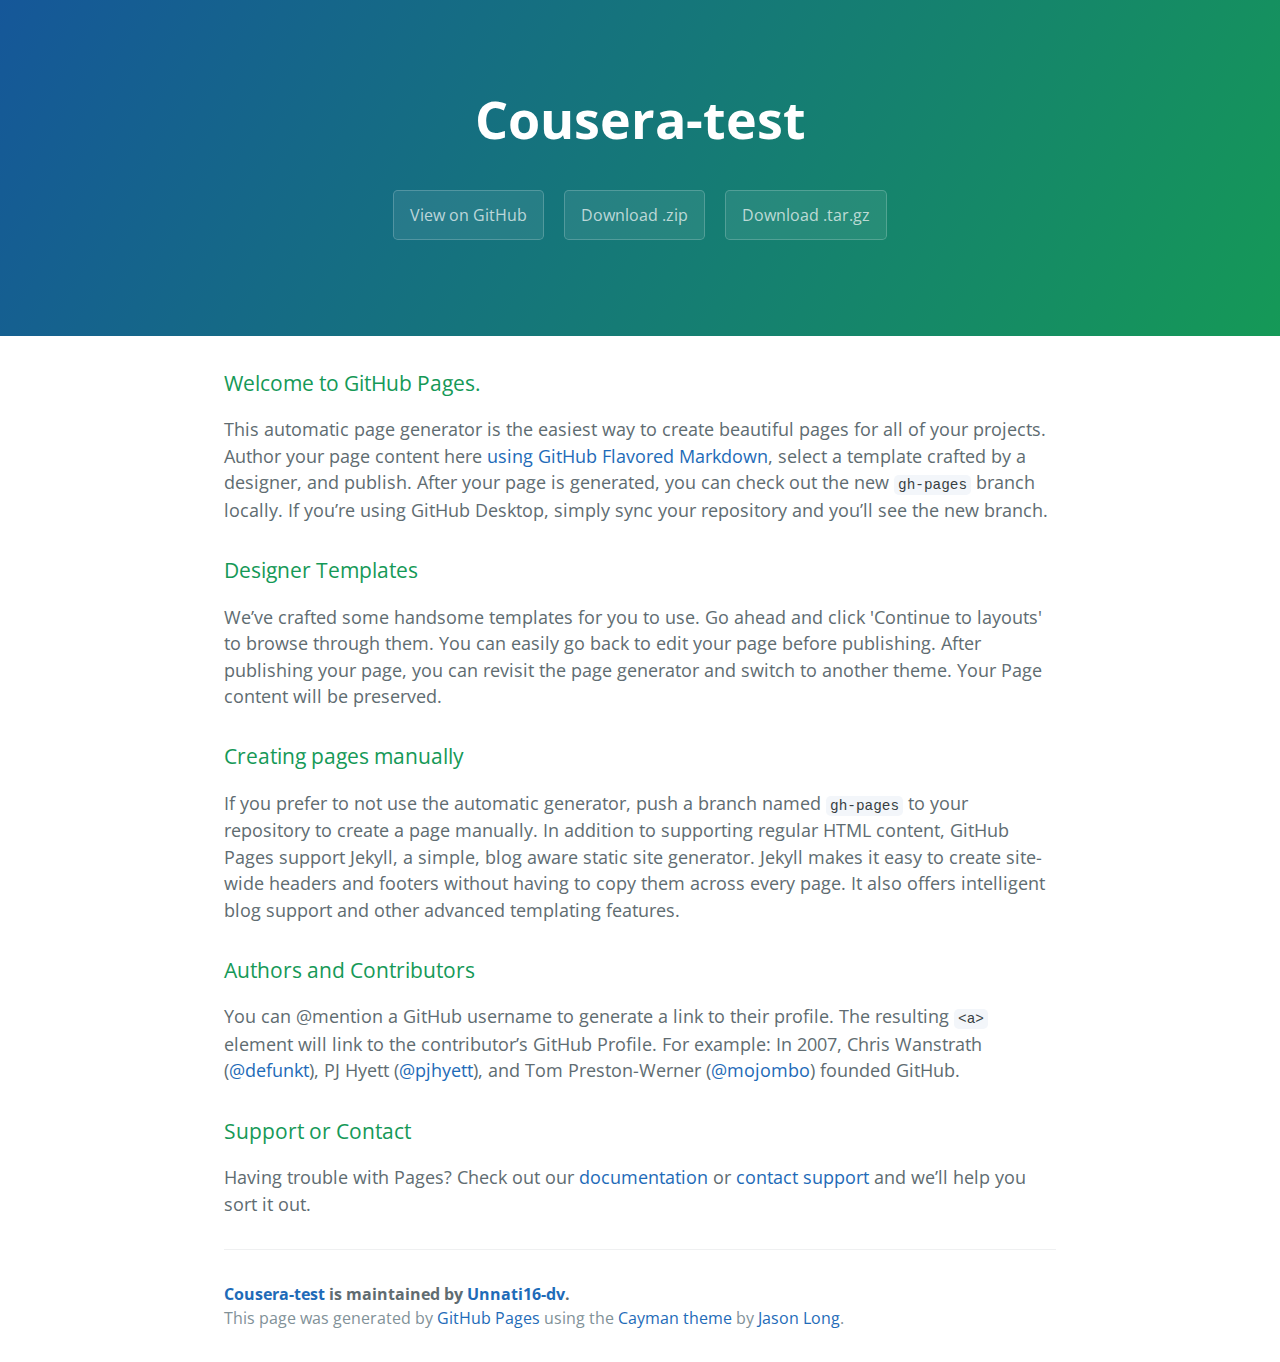
==== index.html @ 6e7a4257 "Create gh-pages branch via GitHub" ====
<!DOCTYPE html>
<html lang="en-us">
  <head>
    <meta charset="UTF-8">
    <title>Cousera-test by Unnati16-dv</title>
    <meta name="viewport" content="width=device-width, initial-scale=1">
    <link rel="stylesheet" type="text/css" href="stylesheets/normalize.css" media="screen">
    <link href='https://fonts.googleapis.com/css?family=Open+Sans:400,700' rel='stylesheet' type='text/css'>
    <link rel="stylesheet" type="text/css" href="stylesheets/stylesheet.css" media="screen">
    <link rel="stylesheet" type="text/css" href="stylesheets/github-light.css" media="screen">
  </head>
  <body>
    <section class="page-header">
      <h1 class="project-name">Cousera-test</h1>
      <h2 class="project-tagline"></h2>
      <a href="https://github.com/Unnati16-dv/cousera-test" class="btn">View on GitHub</a>
      <a href="https://github.com/Unnati16-dv/cousera-test/zipball/master" class="btn">Download .zip</a>
      <a href="https://github.com/Unnati16-dv/cousera-test/tarball/master" class="btn">Download .tar.gz</a>
    </section>

    <section class="main-content">
      <h3>
<a id="welcome-to-github-pages" class="anchor" href="#welcome-to-github-pages" aria-hidden="true"><span aria-hidden="true" class="octicon octicon-link"></span></a>Welcome to GitHub Pages.</h3>
<p>This automatic page generator is the easiest way to create beautiful pages for all of your projects. Author your page content here <a href="https://guides.github.com/features/mastering-markdown/">using GitHub Flavored Markdown</a>, select a template crafted by a designer, and publish. After your page is generated, you can check out the new <code>gh-pages</code> branch locally. If you’re using GitHub Desktop, simply sync your repository and you’ll see the new branch.</p>
<h3>
<a id="designer-templates" class="anchor" href="#designer-templates" aria-hidden="true"><span aria-hidden="true" class="octicon octicon-link"></span></a>Designer Templates</h3>
<p>We’ve crafted some handsome templates for you to use. Go ahead and click 'Continue to layouts' to browse through them. You can easily go back to edit your page before publishing. After publishing your page, you can revisit the page generator and switch to another theme. Your Page content will be preserved.</p>
<h3>
<a id="creating-pages-manually" class="anchor" href="#creating-pages-manually" aria-hidden="true"><span aria-hidden="true" class="octicon octicon-link"></span></a>Creating pages manually</h3>
<p>If you prefer to not use the automatic generator, push a branch named <code>gh-pages</code> to your repository to create a page manually. In addition to supporting regular HTML content, GitHub Pages support Jekyll, a simple, blog aware static site generator. Jekyll makes it easy to create site-wide headers and footers without having to copy them across every page. It also offers intelligent blog support and other advanced templating features.</p>
<h3>
<a id="authors-and-contributors" class="anchor" href="#authors-and-contributors" aria-hidden="true"><span aria-hidden="true" class="octicon octicon-link"></span></a>Authors and Contributors</h3>
<p>You can @mention a GitHub username to generate a link to their profile. The resulting <code>&lt;a&gt;</code> element will link to the contributor’s GitHub Profile. For example: In 2007, Chris Wanstrath (<a class="user-mention" data-hovercard-type="user" data-hovercard-url="/users/defunkt/hovercard" data-octo-click="hovercard-link-click" data-octo-dimensions="link_type:self" href="https://github.com/defunkt">@defunkt</a>), PJ Hyett (<a class="user-mention" data-hovercard-type="user" data-hovercard-url="/users/pjhyett/hovercard" data-octo-click="hovercard-link-click" data-octo-dimensions="link_type:self" href="https://github.com/pjhyett">@pjhyett</a>), and Tom Preston-Werner (<a class="user-mention" data-hovercard-type="user" data-hovercard-url="/users/mojombo/hovercard" data-octo-click="hovercard-link-click" data-octo-dimensions="link_type:self" href="https://github.com/mojombo">@mojombo</a>) founded GitHub.</p>
<h3>
<a id="support-or-contact" class="anchor" href="#support-or-contact" aria-hidden="true"><span aria-hidden="true" class="octicon octicon-link"></span></a>Support or Contact</h3>
<p>Having trouble with Pages? Check out our <a href="https://help.github.com/pages">documentation</a> or <a href="https://github.com/contact">contact support</a> and we’ll help you sort it out.</p>

      <footer class="site-footer">
        <span class="site-footer-owner"><a href="https://github.com/Unnati16-dv/cousera-test">Cousera-test</a> is maintained by <a href="https://github.com/Unnati16-dv">Unnati16-dv</a>.</span>

        <span class="site-footer-credits">This page was generated by <a href="https://pages.github.com">GitHub Pages</a> using the <a href="https://github.com/jasonlong/cayman-theme">Cayman theme</a> by <a href="https://twitter.com/jasonlong">Jason Long</a>.</span>
      </footer>

    </section>

  
  </body>
</html>
---- stylesheets/stylesheet.css ----
* {
  box-sizing: border-box; }

body {
  padding: 0;
  margin: 0;
  font-family: "Open Sans", "Helvetica Neue", Helvetica, Arial, sans-serif;
  font-size: 16px;
  line-height: 1.5;
  color: #606c71; }

a {
  color: #1e6bb8;
  text-decoration: none; }
  a:hover {
    text-decoration: underline; }

.btn {
  display: inline-block;
  margin-bottom: 1rem;
  color: rgba(255, 255, 255, 0.7);
  background-color: rgba(255, 255, 255, 0.08);
  border-color: rgba(255, 255, 255, 0.2);
  border-style: solid;
  border-width: 1px;
  border-radius: 0.3rem;
  transition: color 0.2s, background-color 0.2s, border-color 0.2s; }
  .btn + .btn {
    margin-left: 1rem; }

.btn:hover {
  color: rgba(255, 255, 255, 0.8);
  text-decoration: none;
  background-color: rgba(255, 255, 255, 0.2);
  border-color: rgba(255, 255, 255, 0.3); }

@media screen and (min-width: 64em) {
  .btn {
    padding: 0.75rem 1rem; } }

@media screen and (min-width: 42em) and (max-width: 64em) {
  .btn {
    padding: 0.6rem 0.9rem;
    font-size: 0.9rem; } }

@media screen and (max-width: 42em) {
  .btn {
    display: block;
    width: 100%;
    padding: 0.75rem;
    font-size: 0.9rem; }
    .btn + .btn {
      margin-top: 1rem;
      margin-left: 0; } }

.page-header {
  color: #fff;
  text-align: center;
  background-color: #159957;
  background-image: linear-gradient(120deg, #155799, #159957); }

@media screen and (min-width: 64em) {
  .page-header {
    padding: 5rem 6rem; } }

@media screen and (min-width: 42em) and (max-width: 64em) {
  .page-header {
    padding: 3rem 4rem; } }

@media screen and (max-width: 42em) {
  .page-header {
    padding: 2rem 1rem; } }

.project-name {
  margin-top: 0;
  margin-bottom: 0.1rem; }

@media screen and (min-width: 64em) {
  .project-name {
    font-size: 3.25rem; } }

@media screen and (min-width: 42em) and (max-width: 64em) {
  .project-name {
    font-size: 2.25rem; } }

@media screen and (max-width: 42em) {
  .project-name {
    font-size: 1.75rem; } }

.project-tagline {
  margin-bottom: 2rem;
  font-weight: normal;
  opacity: 0.7; }

@media screen and (min-width: 64em) {
  .project-tagline {
    font-size: 1.25rem; } }

@media screen and (min-width: 42em) and (max-width: 64em) {
  .project-tagline {
    font-size: 1.15rem; } }

@media screen and (max-width: 42em) {
  .project-tagline {
    font-size: 1rem; } }

.main-content :first-child {
  margin-top: 0; }
.main-content img {
  max-width: 100%; }
.main-content h1, .main-content h2, .main-content h3, .main-content h4, .main-content h5, .main-content h6 {
  margin-top: 2rem;
  margin-bottom: 1rem;
  font-weight: normal;
  color: #159957; }
.main-content p {
  margin-bottom: 1em; }
.main-content code {
  padding: 2px 4px;
  font-family: Consolas, "Liberation Mono", Menlo, Courier, monospace;
  font-size: 0.9rem;
  color: #383e41;
  background-color: #f3f6fa;
  border-radius: 0.3rem; }
.main-content pre {
  padding: 0.8rem;
  margin-top: 0;
  margin-bottom: 1rem;
  font: 1rem Consolas, "Liberation Mono", Menlo, Courier, monospace;
  color: #567482;
  word-wrap: normal;
  background-color: #f3f6fa;
  border: solid 1px #dce6f0;
  border-radius: 0.3rem; }
  .main-content pre > code {
    padding: 0;
    margin: 0;
    font-size: 0.9rem;
    color: #567482;
    word-break: normal;
    white-space: pre;
    background: transparent;
    border: 0; }
.main-content .highlight {
  margin-bottom: 1rem; }
  .main-content .highlight pre {
    margin-bottom: 0;
    word-break: normal; }
.main-content .highlight pre, .main-content pre {
  padding: 0.8rem;
  overflow: auto;
  font-size: 0.9rem;
  line-height: 1.45;
  border-radius: 0.3rem; }
.main-content pre code, .main-content pre tt {
  display: inline;
  max-width: initial;
  padding: 0;
  margin: 0;
  overflow: initial;
  line-height: inherit;
  word-wrap: normal;
  background-color: transparent;
  border: 0; }
  .main-content pre code:before, .main-content pre code:after, .main-content pre tt:before, .main-content pre tt:after {
    content: normal; }
.main-content ul, .main-content ol {
  margin-top: 0; }
.main-content blockquote {
  padding: 0 1rem;
  margin-left: 0;
  color: #819198;
  border-left: 0.3rem solid #dce6f0; }
  .main-content blockquote > :first-child {
    margin-top: 0; }
  .main-content blockquote > :last-child {
    margin-bottom: 0; }
.main-content table {
  display: block;
  width: 100%;
  overflow: auto;
  word-break: normal;
  word-break: keep-all; }
  .main-content table th {
    font-weight: bold; }
  .main-content table th, .main-content table td {
    padding: 0.5rem 1rem;
    border: 1px solid #e9ebec; }
.main-content dl {
  padding: 0; }
  .main-content dl dt {
    padding: 0;
    margin-top: 1rem;
    font-size: 1rem;
    font-weight: bold; }
  .main-content dl dd {
    padding: 0;
    margin-bottom: 1rem; }
.main-content hr {
  height: 2px;
  padding: 0;
  margin: 1rem 0;
  background-color: #eff0f1;
  border: 0; }

@media screen and (min-width: 64em) {
  .main-content {
    max-width: 64rem;
    padding: 2rem 6rem;
    margin: 0 auto;
    font-size: 1.1rem; } }

@media screen and (min-width: 42em) and (max-width: 64em) {
  .main-content {
    padding: 2rem 4rem;
    font-size: 1.1rem; } }

@media screen and (max-width: 42em) {
  .main-content {
    padding: 2rem 1rem;
    font-size: 1rem; } }

.site-footer {
  padding-top: 2rem;
  margin-top: 2rem;
  border-top: solid 1px #eff0f1; }

.site-footer-owner {
  display: block;
  font-weight: bold; }

.site-footer-credits {
  color: #819198; }

@media screen and (min-width: 64em) {
  .site-footer {
    font-size: 1rem; } }

@media screen and (min-width: 42em) and (max-width: 64em) {
  .site-footer {
    font-size: 1rem; } }

@media screen and (max-width: 42em) {
  .site-footer {
    font-size: 0.9rem; } }
---- stylesheets/github-light.css ----
/*!
 * GitHub Light v0.4.1
 * Copyright (c) 2012 - 2017 GitHub, Inc.
 * Licensed under MIT (https://github.com/primer/github-syntax-theme-generator/blob/master/LICENSE)
 */

.pl-c /* comment, punctuation.definition.comment, string.comment */ {
  color: #6a737d;
}

.pl-c1 /* constant, entity.name.constant, variable.other.constant, variable.language, support, meta.property-name, support.constant, support.variable, meta.module-reference, markup.raw, meta.diff.header, meta.output */,
.pl-s .pl-v /* string variable */ {
  color: #005cc5;
}

.pl-e /* entity */,
.pl-en /* entity.name */ {
  color: #6f42c1;
}

.pl-smi /* variable.parameter.function, storage.modifier.package, storage.modifier.import, storage.type.java, variable.other */,
.pl-s .pl-s1 /* string source */ {
  color: #24292e;
}

.pl-ent /* entity.name.tag, markup.quote */ {
  color: #22863a;
}

.pl-k /* keyword, storage, storage.type */ {
  color: #d73a49;
}

.pl-s /* string */,
.pl-pds /* punctuation.definition.string, source.regexp, string.regexp.character-class */,
.pl-s .pl-pse .pl-s1 /* string punctuation.section.embedded source */,
.pl-sr /* string.regexp */,
.pl-sr .pl-cce /* string.regexp constant.character.escape */,
.pl-sr .pl-sre /* string.regexp source.ruby.embedded */,
.pl-sr .pl-sra /* string.regexp string.regexp.arbitrary-repitition */ {
  color: #032f62;
}

.pl-v /* variable */,
.pl-smw /* sublimelinter.mark.warning */ {
  color: #e36209;
}

.pl-bu /* invalid.broken, invalid.deprecated, invalid.unimplemented, message.error, brackethighlighter.unmatched, sublimelinter.mark.error */ {
  color: #b31d28;
}

.pl-ii /* invalid.illegal */ {
  color: #fafbfc;
  background-color: #b31d28;
}

.pl-c2 /* carriage-return */ {
  color: #fafbfc;
  background-color: #d73a49;
}

.pl-c2::before /* carriage-return */ {
  content: "^M";
}

.pl-sr .pl-cce /* string.regexp constant.character.escape */ {
  font-weight: bold;
  color: #22863a;
}

.pl-ml /* markup.list */ {
  color: #735c0f;
}

.pl-mh /* markup.heading */,
.pl-mh .pl-en /* markup.heading entity.name */,
.pl-ms /* meta.separator */ {
  font-weight: bold;
  color: #005cc5;
}

.pl-mi /* markup.italic */ {
  font-style: italic;
  color: #24292e;
}

.pl-mb /* markup.bold */ {
  font-weight: bold;
  color: #24292e;
}

.pl-md /* markup.deleted, meta.diff.header.from-file, punctuation.definition.deleted */ {
  color: #b31d28;
  background-color: #ffeef0;
}

.pl-mi1 /* markup.inserted, meta.diff.header.to-file, punctuation.definition.inserted */ {
  color: #22863a;
  background-color: #f0fff4;
}

.pl-mc /* markup.changed, punctuation.definition.changed */ {
  color: #e36209;
  background-color: #ffebda;
}

.pl-mi2 /* markup.ignored, markup.untracked */ {
  color: #f6f8fa;
  background-color: #005cc5;
}

.pl-mdr /* meta.diff.range */ {
  font-weight: bold;
  color: #6f42c1;
}

.pl-ba /* brackethighlighter.tag, brackethighlighter.curly, brackethighlighter.round, brackethighlighter.square, brackethighlighter.angle, brackethighlighter.quote */ {
  color: #586069;
}

.pl-sg /* sublimelinter.gutter-mark */ {
  color: #959da5;
}

.pl-corl /* constant.other.reference.link, string.other.link */ {
  text-decoration: underline;
  color: #032f62;
}
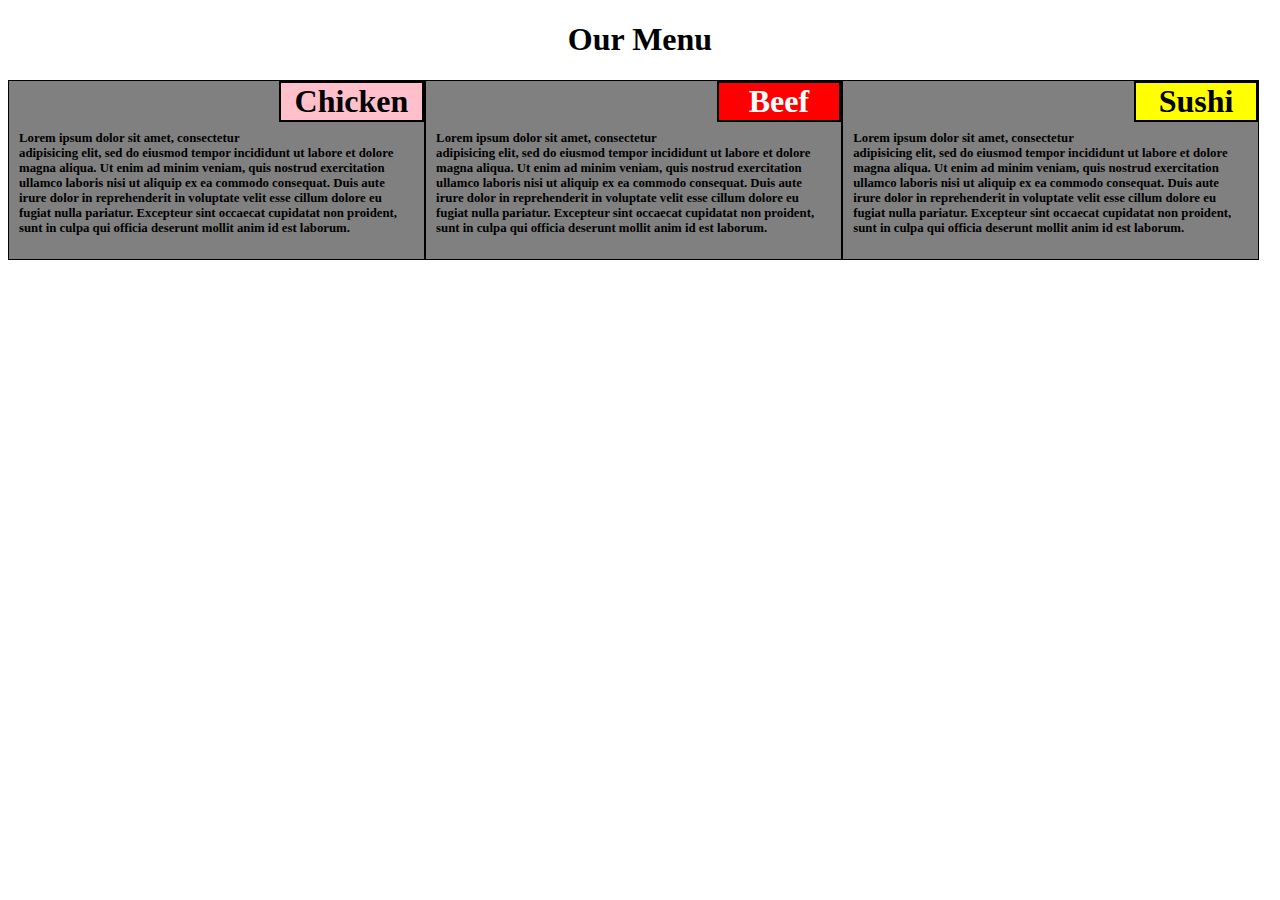
==== commit 9517af86: "Add files via upload" ====
--- a/index.html
+++ b/index.html
@@ -1,48 +1,37 @@
-<!DOCTYPE html>
-<html lang="en-us">
-  <head>
-    <meta charset="UTF-8">
-    <title>Cousera-test by Unnati16-dv</title>
-    <meta name="viewport" content="width=device-width, initial-scale=1">
-    <link rel="stylesheet" type="text/css" href="stylesheets/normalize.css" media="screen">
-    <link href='https://fonts.googleapis.com/css?family=Open+Sans:400,700' rel='stylesheet' type='text/css'>
-    <link rel="stylesheet" type="text/css" href="stylesheets/stylesheet.css" media="screen">
-    <link rel="stylesheet" type="text/css" href="stylesheets/github-light.css" media="screen">
-  </head>
-  <body>
-    <section class="page-header">
-      <h1 class="project-name">Cousera-test</h1>
-      <h2 class="project-tagline"></h2>
-      <a href="https://github.com/Unnati16-dv/cousera-test" class="btn">View on GitHub</a>
-      <a href="https://github.com/Unnati16-dv/cousera-test/zipball/master" class="btn">Download .zip</a>
-      <a href="https://github.com/Unnati16-dv/cousera-test/tarball/master" class="btn">Download .tar.gz</a>
-    </section>
-
-    <section class="main-content">
-      <h3>
-<a id="welcome-to-github-pages" class="anchor" href="#welcome-to-github-pages" aria-hidden="true"><span aria-hidden="true" class="octicon octicon-link"></span></a>Welcome to GitHub Pages.</h3>
-<p>This automatic page generator is the easiest way to create beautiful pages for all of your projects. Author your page content here <a href="https://guides.github.com/features/mastering-markdown/">using GitHub Flavored Markdown</a>, select a template crafted by a designer, and publish. After your page is generated, you can check out the new <code>gh-pages</code> branch locally. If you’re using GitHub Desktop, simply sync your repository and you’ll see the new branch.</p>
-<h3>
-<a id="designer-templates" class="anchor" href="#designer-templates" aria-hidden="true"><span aria-hidden="true" class="octicon octicon-link"></span></a>Designer Templates</h3>
-<p>We’ve crafted some handsome templates for you to use. Go ahead and click 'Continue to layouts' to browse through them. You can easily go back to edit your page before publishing. After publishing your page, you can revisit the page generator and switch to another theme. Your Page content will be preserved.</p>
-<h3>
-<a id="creating-pages-manually" class="anchor" href="#creating-pages-manually" aria-hidden="true"><span aria-hidden="true" class="octicon octicon-link"></span></a>Creating pages manually</h3>
-<p>If you prefer to not use the automatic generator, push a branch named <code>gh-pages</code> to your repository to create a page manually. In addition to supporting regular HTML content, GitHub Pages support Jekyll, a simple, blog aware static site generator. Jekyll makes it easy to create site-wide headers and footers without having to copy them across every page. It also offers intelligent blog support and other advanced templating features.</p>
-<h3>
-<a id="authors-and-contributors" class="anchor" href="#authors-and-contributors" aria-hidden="true"><span aria-hidden="true" class="octicon octicon-link"></span></a>Authors and Contributors</h3>
-<p>You can @mention a GitHub username to generate a link to their profile. The resulting <code>&lt;a&gt;</code> element will link to the contributor’s GitHub Profile. For example: In 2007, Chris Wanstrath (<a class="user-mention" data-hovercard-type="user" data-hovercard-url="/users/defunkt/hovercard" data-octo-click="hovercard-link-click" data-octo-dimensions="link_type:self" href="https://github.com/defunkt">@defunkt</a>), PJ Hyett (<a class="user-mention" data-hovercard-type="user" data-hovercard-url="/users/pjhyett/hovercard" data-octo-click="hovercard-link-click" data-octo-dimensions="link_type:self" href="https://github.com/pjhyett">@pjhyett</a>), and Tom Preston-Werner (<a class="user-mention" data-hovercard-type="user" data-hovercard-url="/users/mojombo/hovercard" data-octo-click="hovercard-link-click" data-octo-dimensions="link_type:self" href="https://github.com/mojombo">@mojombo</a>) founded GitHub.</p>
-<h3>
-<a id="support-or-contact" class="anchor" href="#support-or-contact" aria-hidden="true"><span aria-hidden="true" class="octicon octicon-link"></span></a>Support or Contact</h3>
-<p>Having trouble with Pages? Check out our <a href="https://help.github.com/pages">documentation</a> or <a href="https://github.com/contact">contact support</a> and we’ll help you sort it out.</p>
-
-      <footer class="site-footer">
-        <span class="site-footer-owner"><a href="https://github.com/Unnati16-dv/cousera-test">Cousera-test</a> is maintained by <a href="https://github.com/Unnati16-dv">Unnati16-dv</a>.</span>
-
-        <span class="site-footer-credits">This page was generated by <a href="https://pages.github.com">GitHub Pages</a> using the <a href="https://github.com/jasonlong/cayman-theme">Cayman theme</a> by <a href="https://twitter.com/jasonlong">Jason Long</a>.</span>
-      </footer>
-
-    </section>
-
-  
-  </body>
-</html>
+<!DOCTYPE html>
+<html>
+<head>
+	<title>Assignment Solution for module 2</title>
+	<link rel="Stylesheet" href="module2-solution.css">
+</head>
+<body>
+<h1>Our Menu</h1>
+<section class="col-lg-4 col-md-6 col-sm-12">
+	<h1 class="h1">Chicken</h1>
+	<p>Lorem ipsum dolor sit amet, consectetur adipisicing elit, sed do eiusmod
+	tempor incididunt ut labore et dolore magna aliqua. Ut enim ad minim veniam,
+	quis nostrud exercitation ullamco laboris nisi ut aliquip ex ea commodo
+	consequat. Duis aute irure dolor in reprehenderit in voluptate velit esse
+	cillum dolore eu fugiat nulla pariatur. Excepteur sint occaecat cupidatat non
+	proident, sunt in culpa qui officia deserunt mollit anim id est laborum.</p>
+</section>
+<section class="col-lg-4 col-md-6 col-sm-12">
+	<h1 class="h2">Beef</h1>
+	<p>Lorem ipsum dolor sit amet, consectetur adipisicing elit, sed do eiusmod
+	tempor incididunt ut labore et dolore magna aliqua. Ut enim ad minim veniam,
+	quis nostrud exercitation ullamco laboris nisi ut aliquip ex ea commodo
+	consequat. Duis aute irure dolor in reprehenderit in voluptate velit esse
+	cillum dolore eu fugiat nulla pariatur. Excepteur sint occaecat cupidatat non
+	proident, sunt in culpa qui officia deserunt mollit anim id est laborum.</p>
+</section>
+<section class="col-lg-4 col-md-12 col-sm-12">
+	<h1 class="h3">Sushi</h1>
+	<p>Lorem ipsum dolor sit amet, consectetur adipisicing elit, sed do eiusmod
+	tempor incididunt ut labore et dolore magna aliqua. Ut enim ad minim veniam,
+	quis nostrud exercitation ullamco laboris nisi ut aliquip ex ea commodo
+	consequat. Duis aute irure dolor in reprehenderit in voluptate velit esse
+	cillum dolore eu fugiat nulla pariatur. Excepteur sint occaecat cupidatat non
+	proident, sunt in culpa qui officia deserunt mollit anim id est laborum.</p> 
+</section>
+</body>
+</html>--- a/module2-solution.css
+++ b/module2-solution.css
@@ -0,0 +1,96 @@
+*{
+	box-sizing: border-box;
+}
+
+h1{
+	text-align: center;
+}
+section{
+	border: 5px solid black;
+	background-color: grey;
+	font-family: verdana;
+	float: left;
+}
+section p{
+	padding: 10px;
+	font-family: verdana;
+	font-weight: bold;
+	margin-top: 40px;
+	font-size: 80%
+}
+.h1{
+	background-color: pink;
+	width: 35%;
+	border: 2px solid black;
+	float: right;
+	margin-top: 0%;
+}
+.h2{
+	background-color: red;
+	color: white;
+	width: 30%;
+	border: 2px solid black;
+	float: right;
+	margin-top: 0%;
+}
+.h3{
+	background-color: yellow;
+	border: 2px solid black;
+	width: 30%;
+	float: right;
+	margin-top: 0%;
+}
+@media(min-width: 992px){
+	.col-lg-1, .col-lg-2, .col-lg-3, .col-lg-4, .col-lg-5, .col-lg-6, .col-lg-7, .col-lg-8, .col-lg-9, .col-lg-10, .col-lg-11, .col-lg-12{
+		flaot: left;
+		border: 1px solid black;
+	}
+	 	    .col-lg-1{width: 8.33%;}
+			.col-lg-2{width: 16.66%;}
+			.col-lg-3{width: 25%;}
+			.col-lg-4{width: 33%;}
+			.col-lg-5{width: 41.66%;}
+			.col-lg-6{width: 50%;}
+			.col-lg-7{width: 58.33%;}
+			.col-lg-8{width: 66.66%;}
+			.col-lg-9{width: 74.99%;}
+			.col-lg-10{width: 83.33%;}
+			.col-lg-11{width: 91.66%;}
+			.col-lg-12{width: 100%;}
+}
+@media(min-width: 768px) and (max-width: 991px){
+	.col-md-1, .col-md-2, .col-md-3, .col-md-4, .col-md-5, .col-md-6, .col-md-7, .col-md-8, .col-md-9, .col-md-10, .col-md-11, .col-md-12{
+	float: left;
+	border: 1px solid block;
+	}	
+            .col-md-1{width: 8.33;}
+			.col-md-2{width: 16.66%;}
+			.col-md-3{width: 25%;}
+			.col-md-4{width: 33%;}
+			.col-md-5{width: 41.66%;}
+			.col-md-6{width: 50%;}
+			.col-md-7{width: 58.33%;}
+			.col-md-8{width: 66.66%;}
+			.col-md-9{width: 74.99%;}
+			.col-md-10{width: 83.33%;}
+			.col-md-11{width: 91.66%;}
+			.col-md-12{width: 100%;}
+}
+@media(max-width: 767px){
+	.col-sm-1, .col-sm-2, .col-sm-3, .col-sm-4, .col-sm-5, .col-sm-6, .col-sm-7, .col-sm-8, .col-sm-9, .col-sm-10, .col-sm-11, .col-sm-12{
+	flaot: left;
+	border: 1px solid black;
+}
+            .col-sm-1{width: 8.33;}
+			.col-sm-2{width: 16.66%;}
+			.col-sm-3{width: 25%;}
+			.col-sm-4{width: 33%;}
+			.col-sm-5{width: 41.66%;}
+			.col-sm-6{width: 50%;}
+			.col-sm-7{width: 58.33%;}
+			.col-sm-8{width: 66.66%;}
+			.col-sm-9{width: 74.99%;}
+			.col-sm-10{width: 83.33%;}
+			.col-sm-11{width: 91.66%;}
+			.col-sm-12{width: 100%;} 
+}			